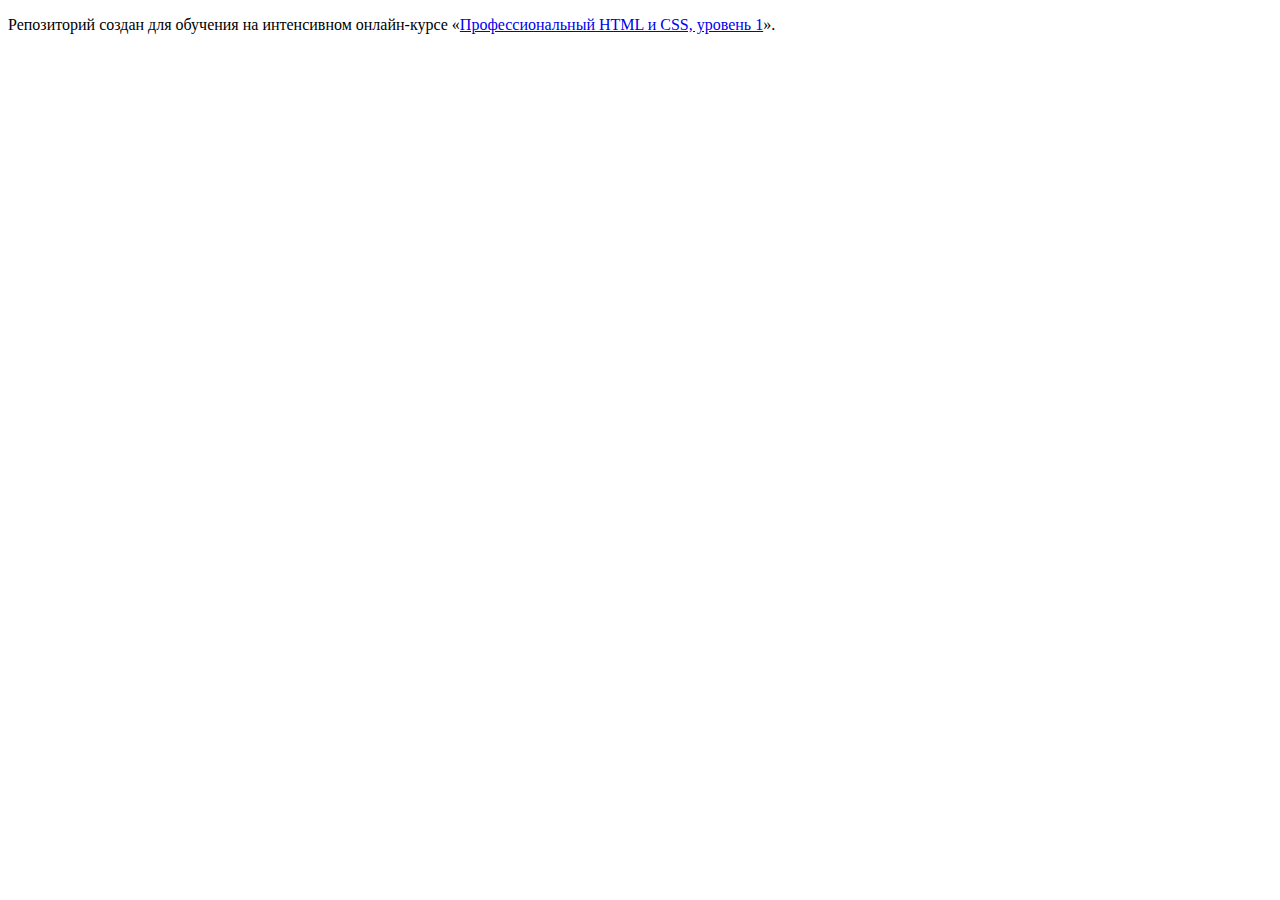
==== index.html @ 357ac52b ":hatching_chick:" ====
<!DOCTYPE html>
<html lang="ru">
  <head>
    <meta charset="utf-8">
    <title>HTML Academy: Нёрдс</title>
  </head>
  <body>

    <p>Репозиторий создан для обучения на интенсивном онлайн‑курсе «<a href="https://htmlacademy.ru/intensive/htmlcss">Профессиональный HTML и CSS, уровень 1</a>».</p>

  </body>
</html>
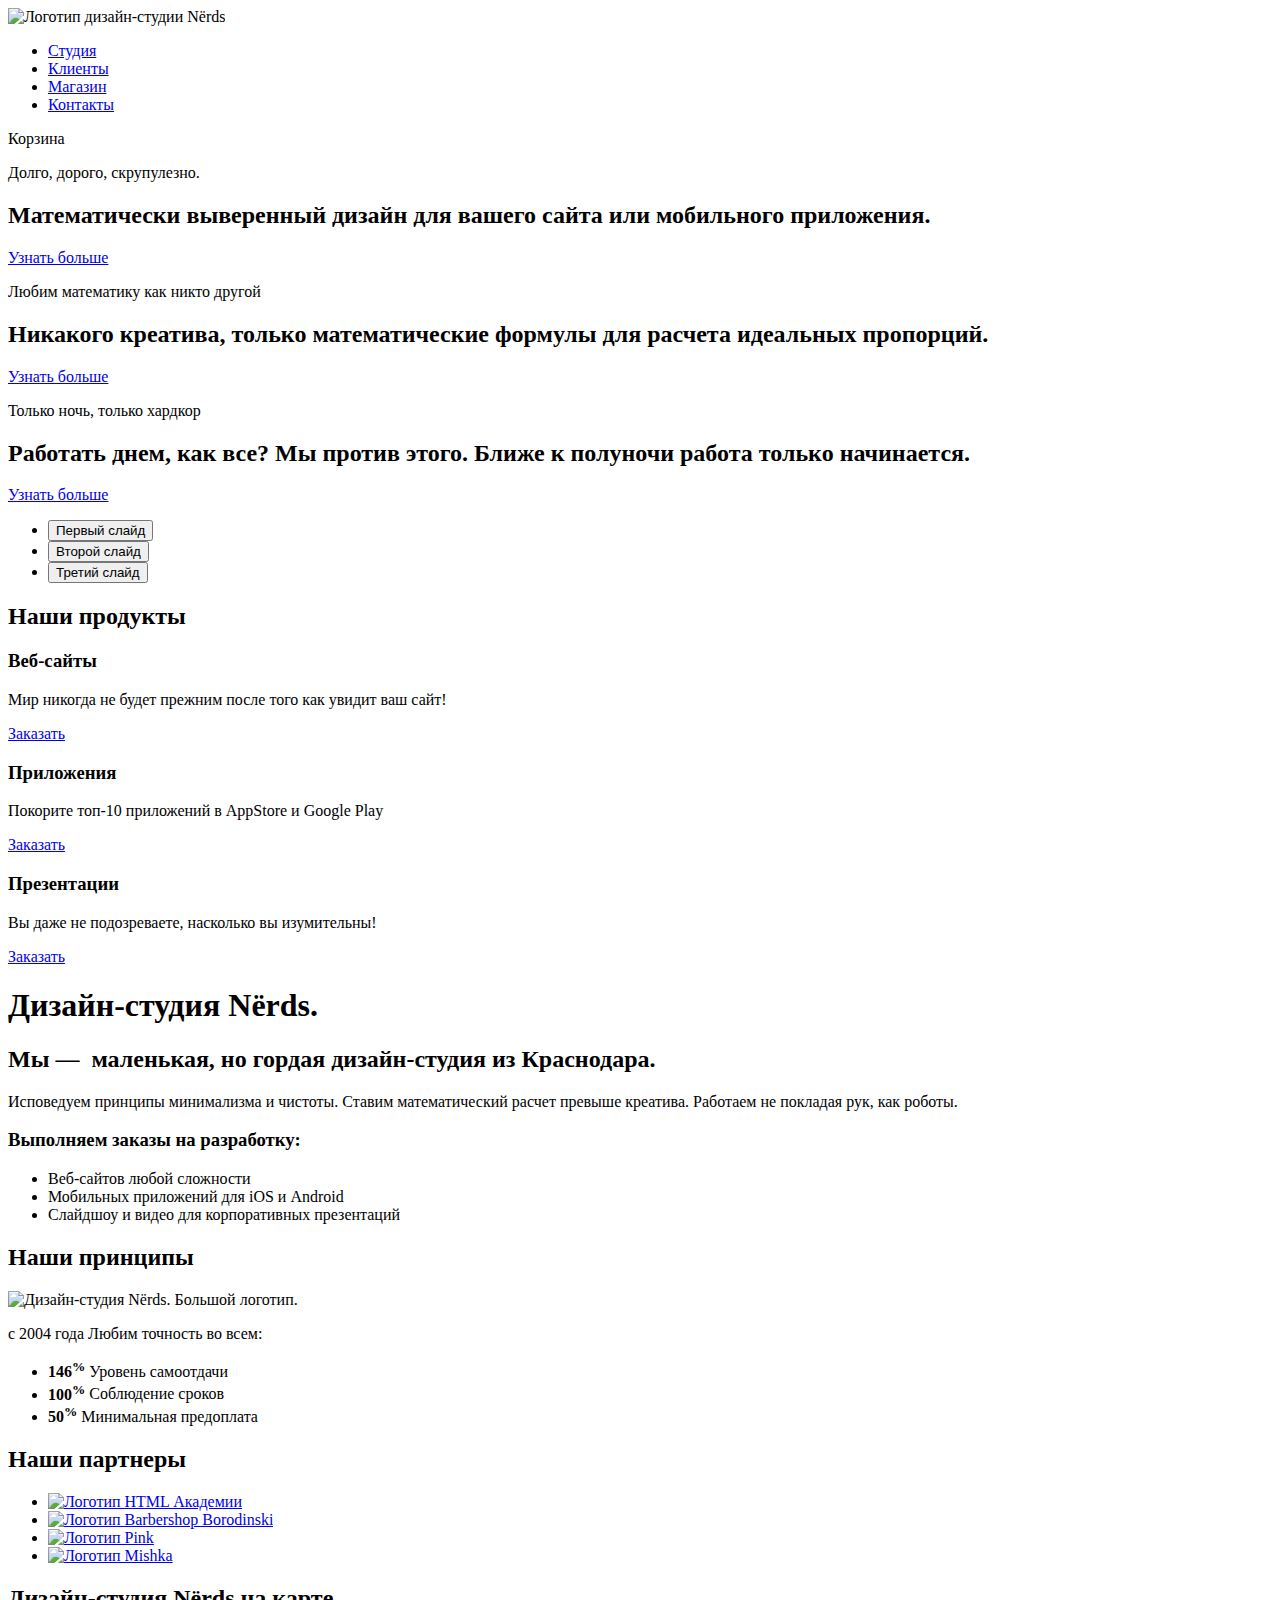
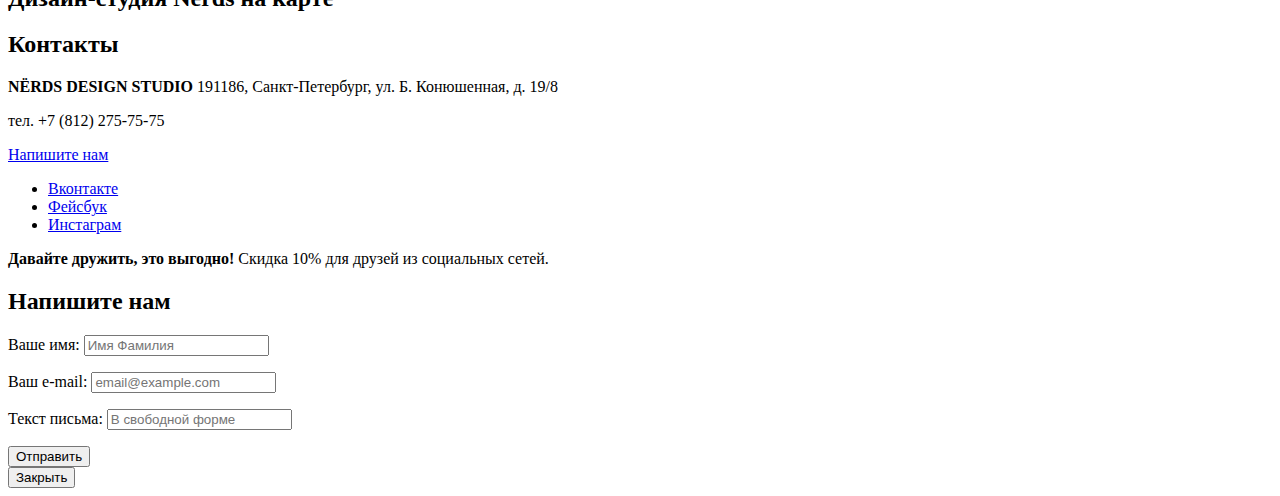
==== commit ab587d20: "Базовая разметка индекса и каталога. Добавление графических файлов" ====
--- a/index.html
+++ b/index.html
@@ -2,11 +2,205 @@
 <html lang="ru">
   <head>
     <meta charset="utf-8">
-    <title>HTML Academy: Нёрдс</title>
+    <title>Дизайн-студия Nёrds</title>
+    <link href="https://fonts.googleapis.com/css?family=Roboto:400,700&amp;subset=cyrillic" rel="stylesheet">
+    <link href="css/normalize.css" rel="stylesheet">
+    <link href="css/style.css" rel="stylesheet">
   </head>
   <body>
-
-    <p>Репозиторий создан для обучения на интенсивном онлайн‑курсе «<a href="https://htmlacademy.ru/intensive/htmlcss">Профессиональный HTML и CSS, уровень 1</a>».</p>
+    <header class="main-header">
+      <nav class="main-navigation">
+        <a class="main-header-logo">
+          <img src="img/logo-nerds.svg" width="160" height="65" alt="Логотип дизайн-студии Nёrds">
+        </a>
+        <ul class="site-navigation">
+          <li class="site-navigation-item"><a href="#">Студия</a></li>
+          <li class="site-navigation-item"><a href="#">Клиенты</a></li>
+          <li class="site-navigation-item"><a href="#">Магазин</a></li>
+          <li class="site-navigation-item"><a href="#">Контакты</a></li>
+        </ul>
+        <a class="сart">Корзина</a>
+      </nav>
+      <section class="sliders">
+        <section class="slider slider-active">
+          <p>Долго, дорого, скрупулезно.</p>
+          <h2>Математически выверенный дизайн для вашего сайта или мобильного приложения.</h2>
+          <a class="button slider-button" href="#">Узнать больше</a>
+        </section>
+        <section class="slider">
+          <p>Любим математику как никто другой</p>
+          <h2>Никакого креатива, только математические формулы для расчета идеальных пропорций.</h2>
+          <a class="button slider-button" href="#">Узнать больше</a>
+        </section>
+        <section class="slider">
+          <p>Только ночь, только хардкор</p>
+          <h2>Работать днем, как все? Мы против этого. Ближе к полуночи работа только начинается.</h2>
+          <a class="button slider-button" href="#">Узнать больше</a>
+        </section>
+        <ul class="slider-navigation">
+          <li>
+            <button class="slider-navigation-button slider-navigation-button-active invisible-text">Первый слайд</button>
+          </li>
+          <li>
+            <button class="slider-navigation-button invisible-text">Второй слайд</button>
+          </li>
+          <li>
+            <button class="slider-navigation-button invisible-text">Третий слайд</button>
+          </li>
+        </ul>
+      </section>
+    </header>
+
+    <main class="container">
+      <section class="products-container">
+        <h2 class="visually-hidden">Наши продукты</h2>
+        <article class="product">
+          <h3>Веб-сайты</h3>
+          <p>
+            Мир никогда не будет прежним после того как увидит ваш сайт!
+          </p>
+          <a class="button product-button" href="#">Заказать</a>
+        </article>
+        <article class="product">
+          <h3>Приложения</h3>
+          <p>
+            Покорите топ-10 приложений в AppStore и Google Play
+          </p>
+          <a class="button product-button" href="#">Заказать</a>
+        </article>
+        <article class="product">
+          <h3>Презентации</h3>
+          <p>
+            Вы даже не подозреваете, насколько вы изумительны!
+          </p>
+          <a class="button product-button" href="#">Заказать</a>
+        </article>
+      </section>
+
+      <section class="about-container">
+        <h1 class="visually-hidden">Дизайн-студия Nёrds.</h1>
+        <article class="about-us">
+          <h2>Мы &mdash;&nbsp; маленькая, но гордая дизайн-студия из Краснодара.</h2>
+          <p>
+            Исповедуем принципы минимализма и чистоты. Ставим математический расчет превыше креатива. Работаем не покладая рук, как роботы.
+          </p>
+          <h3>Выполняем заказы на разработку:</h3>
+          <ul class="about-us-list">
+            <li class="about-us-item">
+              Веб-сайтов любой сложности
+            </li>
+            <li class="about-us-item">
+              Мобильных приложений для iOS и Android
+            </li>
+            <li class="about-us-item">
+              Слайдшоу и видео для корпоративных презентаций
+            </li>
+          </ul>
+        </article>
+        <article class="about-us-principles">
+          <h2 class="visually-hidden">Наши принципы</h2>
+          <img src="img/logo-nerds-big.jpg" width="360" height="208" alt="Дизайн-студия Nёrds. Большой логотип.">
+          <p>
+            с 2004 года Любим точность во всем:
+          </p>
+          <ul class="principles-list">
+            <li class="principles-item">
+              <b>
+                146<sup>%</sup>
+              </b>
+              Уровень самоотдачи
+            </li>
+            <li class="principles-item">
+              <b>
+                100<sup>%</sup>
+              </b>
+              Соблюдение сроков
+            </li>
+            <li class="principles-item">
+              <b>
+                50<sup>%</sup>
+              </b>
+              Минимальная предоплата
+            </li>
+          </ul>
+        </article>
+      </section>
+
+<!--Надо ли линковать логотипы и на что?  И это партнеры или проекты?-->
+      <section class="partners">
+        <h2 class="visually-hidden">Наши партнеры</h2>
+        <ul class="partners-list">
+          <li class="partners-item">
+            <a href="#">
+              <img src="img/partners-html-academy.svg" width="260" height="180" alt="Логотип HTML Академии">
+            </a>
+          </li>
+          <li class="partners-item">
+            <a href="#">
+              <img src="img/partners-barbershop.svg" width="260" height="180" alt="Логотип Barbershop Borodinski">
+            </a>
+          </li>
+          <li class="partners-item">
+            <a href="#">
+              <img src="img/partners-pink.svg" width="260" height="180" alt="Логотип Pink">
+            </a>
+          </li>
+          <li class="partners-item">
+            <a href="#">
+              <img src="img/partners-mishka.svg" width="260" height="180" alt="Логотип Mishka">
+            </a>
+          </li>
+        </ul>
+      </section>
+    </main>
+
+    <section class="map">
+      <h2 class="visually-hidden">Дизайн-студия Nёrds на карте</h2>
+      <!-- Здесь будет карта -->
+      <section class="contacts">
+        <h2 class="visually-hidden">Контакты</h2>
+        <p>
+          <b>NЁRDS DESIGN STUDIO</b>
+          191186, Санкт-Петербург, ул. Б. Конюшенная, д. 19/8
+        </p>
+        <p>
+          тел. +7 (812) 275-75-75
+        </p>
+        <a class="button" href="contacts.html">Напишите нам</a>
+      </section>
+    </section>
+
+    <footer class="main-footer">
+      <ul class="footer-social">
+        <li><a class="social-button vk invisible-text" href="#">Вконтакте</a></li>
+        <li><a class="social-button fb invisible-text" href="#">Фейсбук</a></li>
+        <li><a class="social-button insta invisible-text" href="#">Инстаграм</a></li>
+      </ul>
+      <p class="footer-tagline">
+        <b>Давайте дружить, это выгодно!</b>
+        Скидка 10% для друзей из социальных сетей.
+      </p>
+    </footer>
+
+    <section class="modal-contact">
+      <h2>Напишите нам</h2>
+      <form class="contact-form" action="https://echo.htmlacademy.ru" method="post">
+        <p>
+          <label for="contact-name">Ваше имя:</label>
+          <input class="contact-name" id="contact-name" type="text" name="contact-name" placeholder="Имя Фамилия" required>
+        </p>
+        <p>
+          <label for="contact-email">Ваш e-mail:</label>
+          <input class="contact-email" id="contact-email" type="email" name="contact-email" placeholder="email@example.com" required>
+        </p>
+        <p>
+          <label for="user-comment">Текст письма:</label>
+          <input class="user-comment" id="user-comment" type="text" name="user-comment" placeholder="В свободной форме" required>
+        </p>
+        <button class="button" type="submit">Отправить</button>
+      </form>
+      <button class="modal-close invisible-text">Закрыть</button>
+    </section>
 
   </body>
 </html>
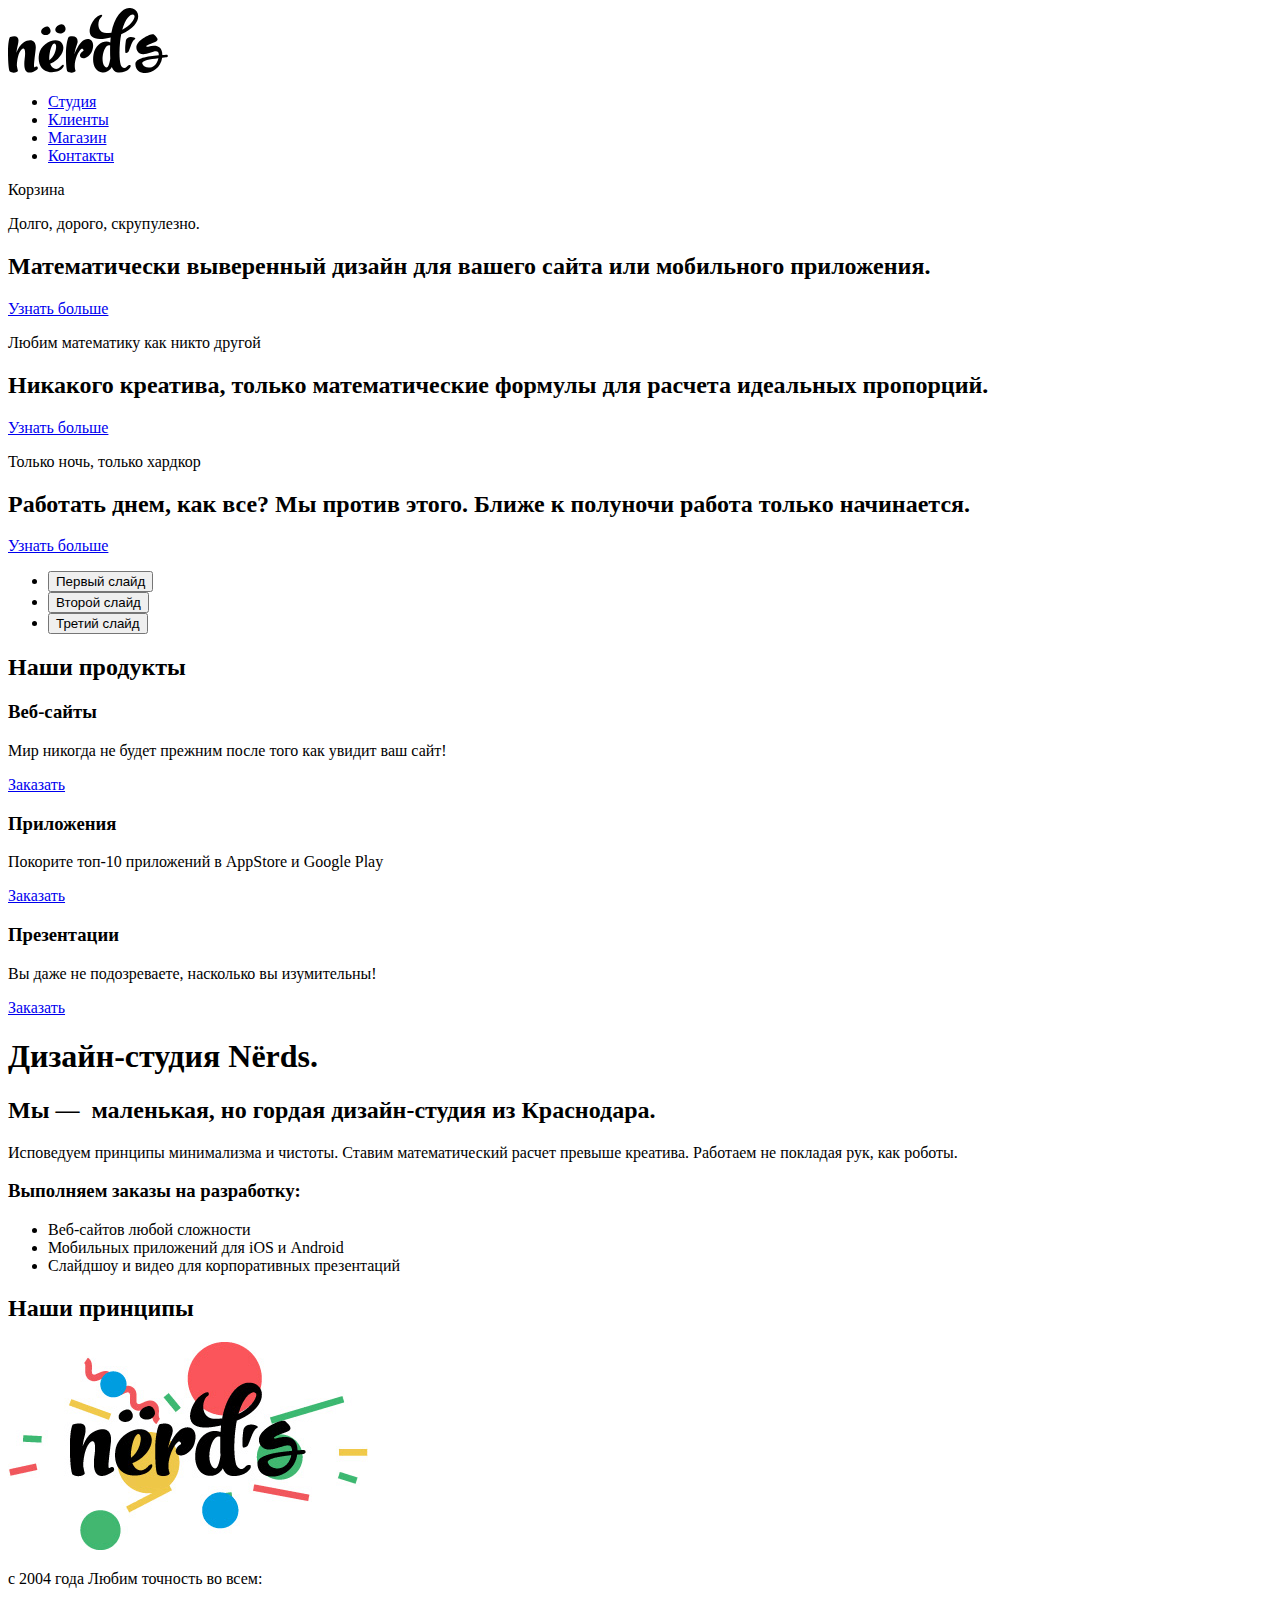
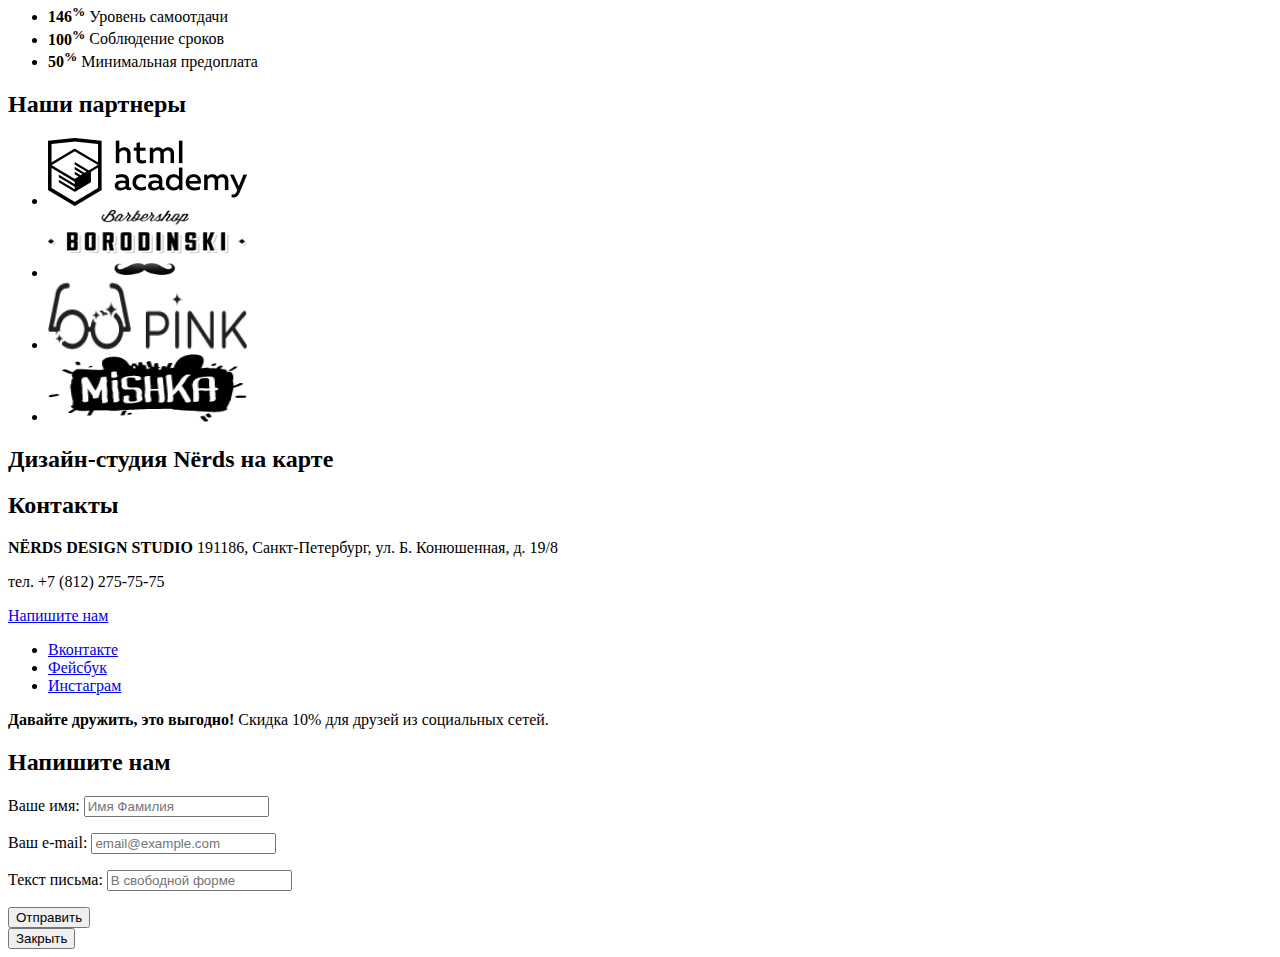
==== commit 0892cbe4: "Исправления разметки" ====
--- a/index.html
+++ b/index.html
@@ -99,7 +99,7 @@
         </article>
         <article class="about-us-principles">
           <h2 class="visually-hidden">Наши принципы</h2>
-          <img src="img/logo-nerds-big.jpg" width="360" height="208" alt="Дизайн-студия Nёrds. Большой логотип.">
+          <img src="img/logo-nerds-big.png" width="360" height="208" alt="Дизайн-студия Nёrds. Большой логотип.">
           <p>
             с 2004 года Любим точность во всем:
           </p>
@@ -132,22 +132,22 @@
         <ul class="partners-list">
           <li class="partners-item">
             <a href="#">
-              <img src="img/partners-html-academy.svg" width="260" height="180" alt="Логотип HTML Академии">
-            </a>
-          </li>
-          <li class="partners-item">
-            <a href="#">
-              <img src="img/partners-barbershop.svg" width="260" height="180" alt="Логотип Barbershop Borodinski">
-            </a>
-          </li>
-          <li class="partners-item">
-            <a href="#">
-              <img src="img/partners-pink.svg" width="260" height="180" alt="Логотип Pink">
-            </a>
-          </li>
-          <li class="partners-item">
-            <a href="#">
-              <img src="img/partners-mishka.svg" width="260" height="180" alt="Логотип Mishka">
+              <img src="img/logo-html-academy.png" width="199" height="68" alt="Логотип HTML Академии">
+            </a>
+          </li>
+          <li class="partners-item">
+            <a href="#">
+              <img src="img/logo-borodinski.png" width="199" height="68" alt="Логотип Barbershop Borodinski">
+            </a>
+          </li>
+          <li class="partners-item">
+            <a href="#">
+              <img src="img/logo-pink.png" width="199" height="68" alt="Логотип Pink">
+            </a>
+          </li>
+          <li class="partners-item">
+            <a href="#">
+              <img src="img/logo-mishka.png" width="199" height="68" alt="Логотип Mishka">
             </a>
           </li>
         </ul>
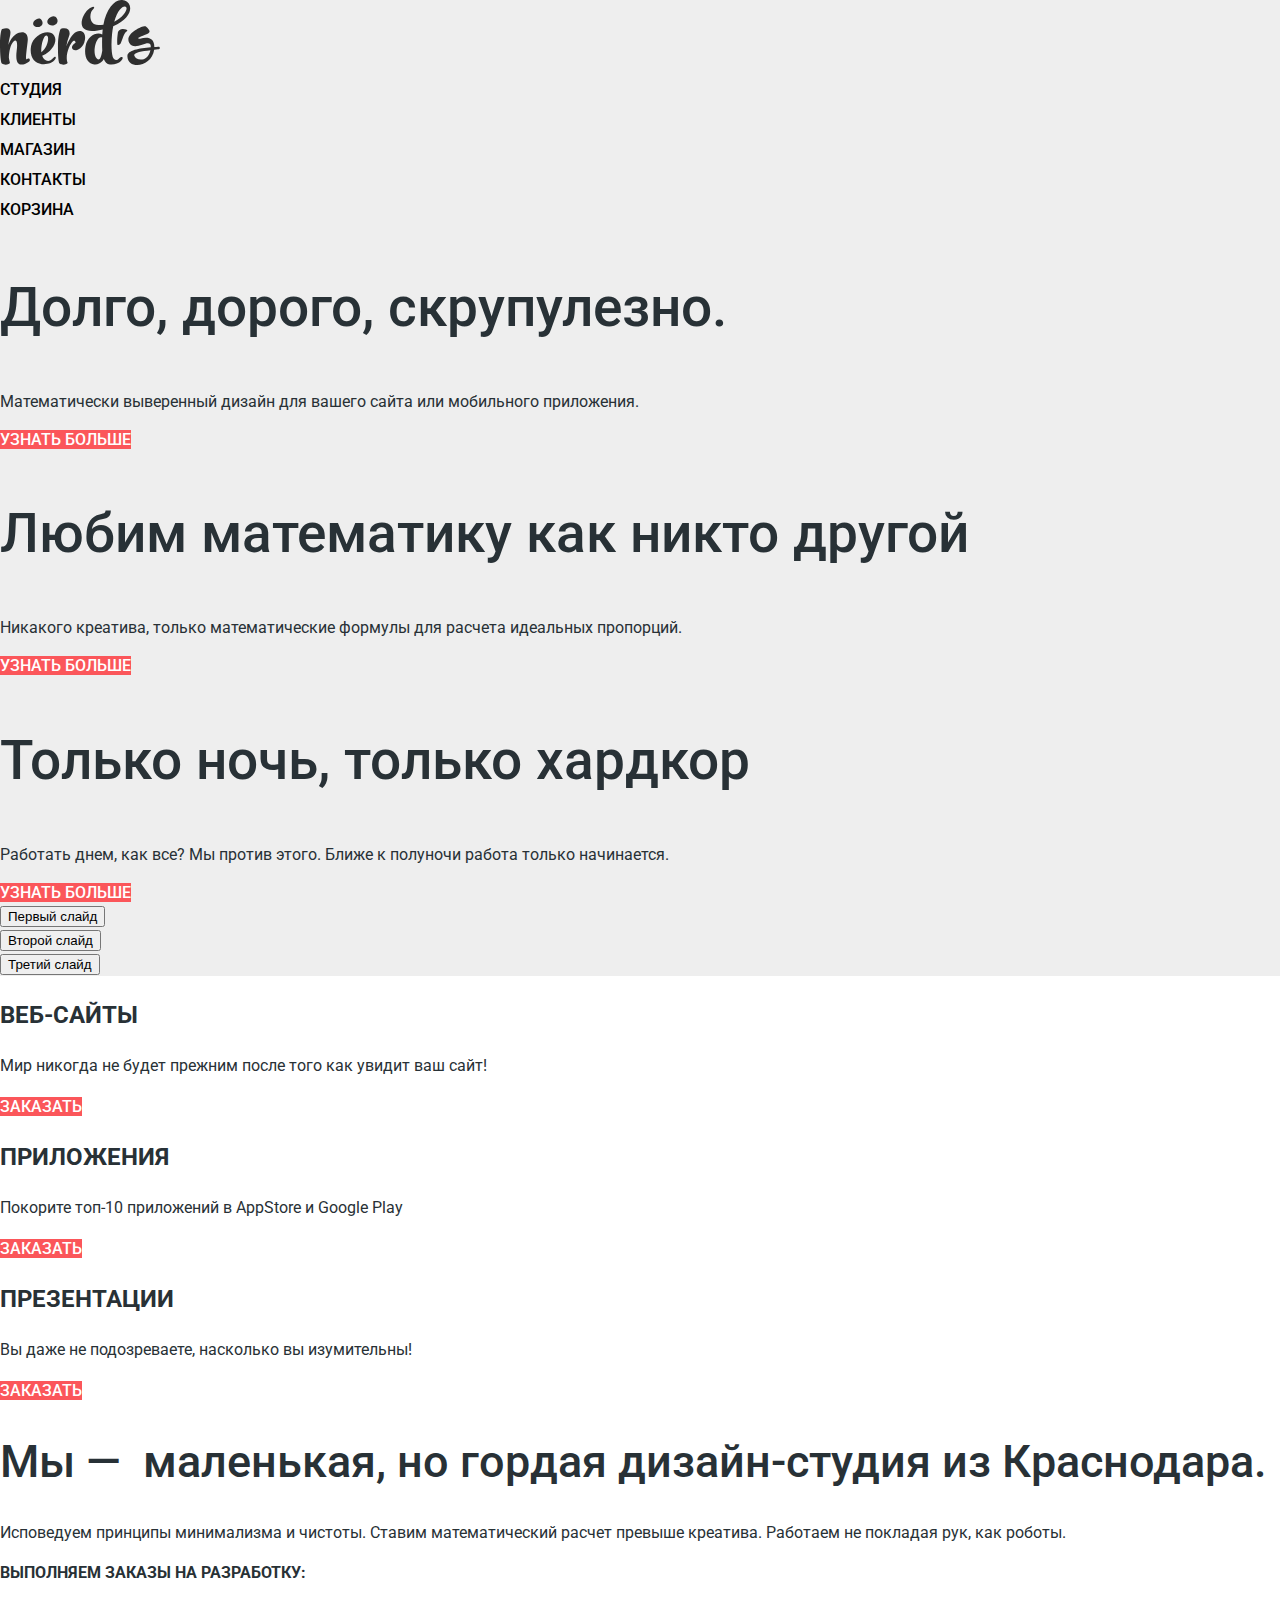
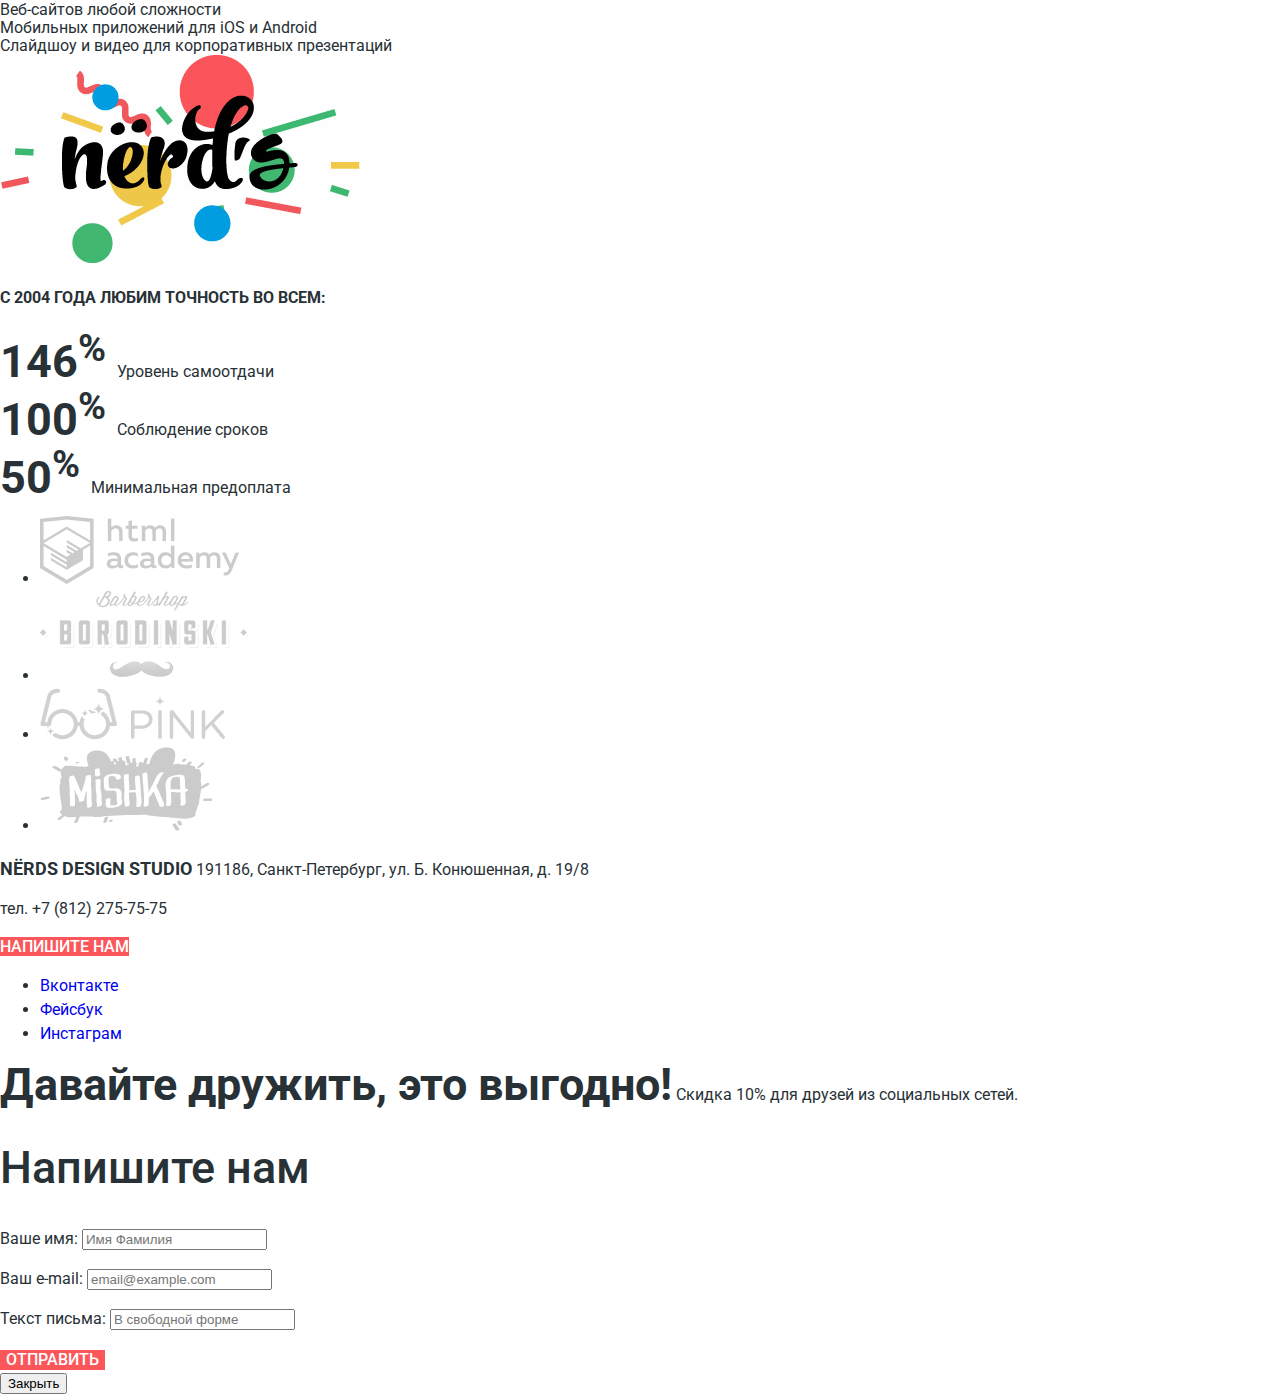
==== commit f6b1bfe6: "Начало стилизации" ====
--- a/index.html
+++ b/index.html
@@ -3,7 +3,7 @@
   <head>
     <meta charset="utf-8">
     <title>Дизайн-студия Nёrds</title>
-    <link href="https://fonts.googleapis.com/css?family=Roboto:400,700&amp;subset=cyrillic" rel="stylesheet">
+    <link href="https://fonts.googleapis.com/css?family=Roboto:400,500,700&amp;subset=cyrillic" rel="stylesheet">
     <link href="css/normalize.css" rel="stylesheet">
     <link href="css/style.css" rel="stylesheet">
   </head>
@@ -25,17 +25,17 @@
         <section class="slider slider-active">
           <p>Долго, дорого, скрупулезно.</p>
           <h2>Математически выверенный дизайн для вашего сайта или мобильного приложения.</h2>
-          <a class="button slider-button" href="#">Узнать больше</a>
+          <a class="button" href="#">Узнать больше</a>
         </section>
         <section class="slider">
           <p>Любим математику как никто другой</p>
           <h2>Никакого креатива, только математические формулы для расчета идеальных пропорций.</h2>
-          <a class="button slider-button" href="#">Узнать больше</a>
+          <a class="button" href="#">Узнать больше</a>
         </section>
         <section class="slider">
           <p>Только ночь, только хардкор</p>
           <h2>Работать днем, как все? Мы против этого. Ближе к полуночи работа только начинается.</h2>
-          <a class="button slider-button" href="#">Узнать больше</a>
+          <a class="button" href="#">Узнать больше</a>
         </section>
         <ul class="slider-navigation">
           <li>
@@ -59,21 +59,21 @@
           <p>
             Мир никогда не будет прежним после того как увидит ваш сайт!
           </p>
-          <a class="button product-button" href="#">Заказать</a>
+          <a class="button" href="#">Заказать</a>
         </article>
         <article class="product">
           <h3>Приложения</h3>
           <p>
             Покорите топ-10 приложений в AppStore и Google Play
           </p>
-          <a class="button product-button" href="#">Заказать</a>
+          <a class="button" href="#">Заказать</a>
         </article>
         <article class="product">
           <h3>Презентации</h3>
           <p>
             Вы даже не подозреваете, насколько вы изумительны!
           </p>
-          <a class="button product-button" href="#">Заказать</a>
+          <a class="button" href="#">Заказать</a>
         </article>
       </section>
 
@@ -137,17 +137,17 @@
           </li>
           <li class="partners-item">
             <a href="#">
-              <img src="img/logo-borodinski.png" width="199" height="68" alt="Логотип Barbershop Borodinski">
-            </a>
-          </li>
-          <li class="partners-item">
-            <a href="#">
-              <img src="img/logo-pink.png" width="199" height="68" alt="Логотип Pink">
-            </a>
-          </li>
-          <li class="partners-item">
-            <a href="#">
-              <img src="img/logo-mishka.png" width="199" height="68" alt="Логотип Mishka">
+              <img src="img/logo-borodinski.png" width="209" height="90" alt="Логотип Barbershop Borodinski">
+            </a>
+          </li>
+          <li class="partners-item">
+            <a href="#">
+              <img src="img/logo-pink.png" width="185" height="52" alt="Логотип Pink">
+            </a>
+          </li>
+          <li class="partners-item">
+            <a href="#">
+              <img src="img/logo-mishka.png" width="173" height="84" alt="Логотип Mishka">
             </a>
           </li>
         </ul>
@@ -160,7 +160,7 @@
       <section class="contacts">
         <h2 class="visually-hidden">Контакты</h2>
         <p>
-          <b>NЁRDS DESIGN STUDIO</b>
+          <b>Nёrds design studio</b>
           191186, Санкт-Петербург, ул. Б. Конюшенная, д. 19/8
         </p>
         <p>
--- a/css/style.css
+++ b/css/style.css
@@ -0,0 +1,253 @@
+html {
+  box-sizing: border-box;
+}
+
+*, *::before, *::after {
+  box-sizing: inherit;
+}
+
+body {
+  margin: 0;
+  padding: 0;
+
+  font-family: Roboto, Arial, sans-serif;
+  font-size: 16px;
+  line-height: 24px;
+  font-weight: 400;
+  color: #283136;
+
+  background-color: #ffffff;
+}
+
+a {
+  text-decoration: none;
+}
+
+img {
+  max-width: 100%;
+}
+
+/* Заменить это на актуальный */
+.visually-hidden {
+  position: absolute;
+  clip: rect(0 0 0 0);
+  width: 1px;
+  height: 1px;
+  margin: -1px;
+}
+
+.button {
+  font: inherit;
+  line-height: 18px;
+  font-weight: 500;
+  text-align: center;
+  vertical-align: middle;
+  text-transform: uppercase;
+  color: #ffffff;
+  border: none;
+
+  background-color: #fb565a;
+}
+
+.button:focus,
+.button:hover {
+  background-color: #e74246;
+}
+
+.button:active {
+  color: rgba(255, 255, 255, 0.3);
+  background-color: #d7373b;
+}
+
+.main-header {
+  background-color: #eeeeee;
+}
+
+.main-navigation {
+  line-height: 30px;
+  font-weight: 500;
+  text-transform: uppercase;
+}
+
+.main-navigation a {
+  color: #000000;
+}
+
+.main-navigation a:focus,
+.main-navigation a:hover {
+  color: #fb565a;
+}
+
+.main-navigation a:active {
+  color: #000000;
+  opacity: 0.3;
+}
+
+.main-header-logo:focus,
+.main-header-logo:hover {
+  opacity: 0.8;
+}
+
+.main-header-logo:active,
+.main-header-logo:active {
+  opacity: 0.3;
+}
+
+.site-navigation {
+  list-style: none;
+  margin: 0;
+  padding: 0;
+}
+
+.sliders p {
+  font-size: 55px;
+  line-height: 55px;
+  font-weight: 500;
+}
+
+.sliders h2 {
+  font-size: 16px;
+  line-height: 24px;
+  font-weight: 400;
+}
+
+.slider-button {
+  background-color: #fb565a;
+}
+
+.slider-button:focus,
+.slider-button:hover {
+  background-color: #e74246;
+}
+
+.slider-button:active {
+  background-color: #d7373b;
+  color: rgba(255, 255, 255, 0.3);
+}
+
+
+/* не работает бэк */
+.slider {
+  background-image: url("img/shop-sedona.jpg");
+  background-position: 0 0;
+  background-repeat: repeat;
+}
+
+.slider-navigation {
+  list-style: none;
+  margin: 0;
+  padding: 0;
+}
+
+.product h3 {
+  font-size: 24px;
+  line-height: 30px;
+  font-weight: 700;
+  text-transform: uppercase;
+}
+
+.product-apps-button {
+  background-color: #00ca74;
+}
+
+.product-apps-button:focus,
+.product-apps-button:hover {
+  background-color: #00bc6c;
+}
+
+.product-apps-button:active {
+  background-color: #00aa62;
+}
+
+.product-presentation-button {
+  background-color: #efc84a;
+}
+
+.product-presentation-button:focus,
+.product-presentation-button:hover {
+  background-color: #eab534;
+}
+
+.product-presentation-button:active {
+  background-color: #e5a722;
+}
+
+.about-us h2 {
+  font-size: 45px;
+  line-height: 45px;
+  font-weight: 500;
+}
+
+.about-us h3 {
+  font-size: 16px;
+  line-height: 24px;
+  font-weight: 700;
+  text-transform: uppercase;
+}
+
+.about-us-list {
+  list-style: none;
+  margin: 0;
+  padding: 0;
+}
+
+.about-us-principles p {
+  font-weight: 700;
+  text-transform: uppercase;
+}
+
+.principles-list {
+  list-style: none;
+  margin: 0;
+  padding: 0;
+}
+
+.principles-item b {
+  font-size: 45px;
+  line-height: 45px;
+  font-weight: 700;
+}
+
+.about-us-item {
+  line-height: 18px;
+}
+
+.partners-item img {
+  opacity: 0.2;
+}
+
+.partners-item img:focus,
+.partners-item img:hover {
+  opacity: 1;
+}
+
+.partners-item img:active {
+  opacity: 0.1;
+}
+
+.contacts b {
+  font-size: 18px;
+  line-height: 30px;
+  font-weight: 700;
+  text-transform: uppercase;
+}
+
+.contacts p {
+  line-height: 18px;
+}
+
+.footer-tagline p {
+  line-height: 22px;
+}
+
+.footer-tagline b {
+  font-size: 45px;
+  line-height: 45px;
+  font-weight: 700;
+}
+
+.modal-contact h2 {
+  font-size: 45px;
+  line-height: 45px;
+  font-weight: 500;
+}
